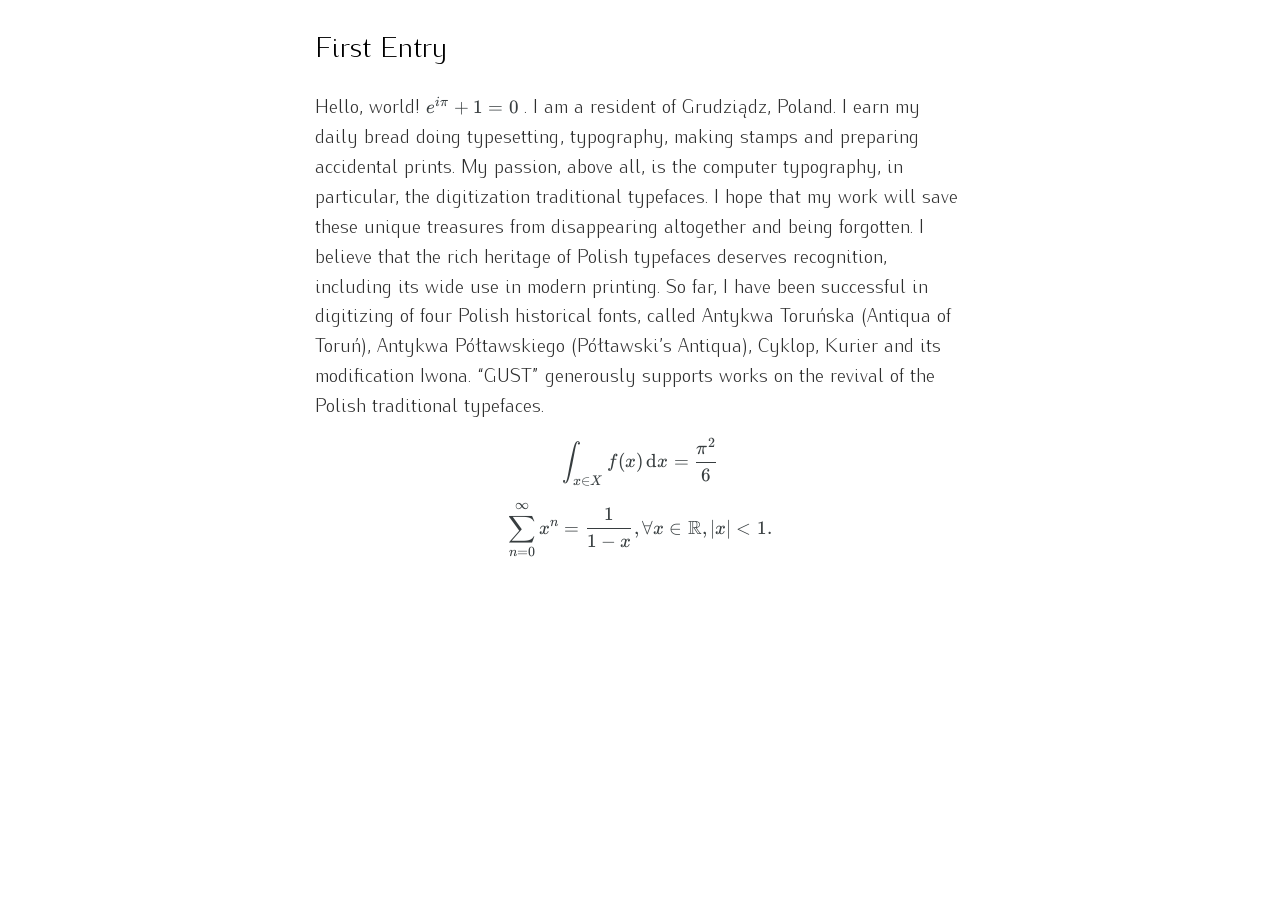
==== index.html @ da5b5005 "first commit" ====
<!DOCTYPE html>
<html>
<head>
    <meta charset="UTF-8">
    <title>Combinatorics</title>
    <link rel="stylesheet" href="base.css"/>
    <link rel="stylesheet" href="katex/katex.min.css"/>
    <script defer src="katex/katex.min.js"></script>
    <script defer src="katex/contrib/auto-render.min.js"
                  onload="renderMathInElement(document.body);"></script>
</head>
<body>
    <article>
        <h1>First Entry</h1>
        <p>
        Hello, world! <span class="math"> \( e^{i \pi} + 1 = 0 \) </span>. I am a resident of Grudziądz, Poland.  I earn my daily bread doing typesetting, typography, making stamps and preparing accidental prints.  My passion, above all, is the computer typography, in particular, the digitization traditional typefaces.  I hope that my work will save these unique treasures from disappearing altogether and being forgotten.  I believe that the rich heritage of Polish typefaces deserves recognition, including its wide use in modern printing.  So far, I have been successful in digitizing of four Polish historical fonts, called Antykwa Toruńska (Antiqua of Toruń), Antykwa Półtawskiego (Półtawski’s Antiqua), Cyklop, Kurier and its modification Iwona.

        “GUST” generously supports works on the revival of the Polish traditional typefaces.
        </p>

        <div class="math">
            \[
                \int_{x \in X} f(x) \,\mathrm{d}x = \frac{\pi^2}{6}
            \]
            \[
                \sum_{n = 0}^{\infty} x^n = \frac{1}{1 - x}, \forall x \in \mathbb{R}, |x| < 1.
            \]
    </article>
</body>
</html>
---- base.css ----
@font-face {
    font-family: "Kurier Light";
    src: url("fonts/kurier/KurierLight-Regular.ttf");
}

h1 {
    font-weight: normal;
}

body {
    font-family: "Kurier Light";
    font-size: 14pt;
    margin: 0 auto;
    padding: 0 50px;
    max-width: 650px;
    line-height: 1.6;
}

p {
    color: #2F2F2F;
}

.math {
    color: #373D3F;
    font-size: 12pt;
}
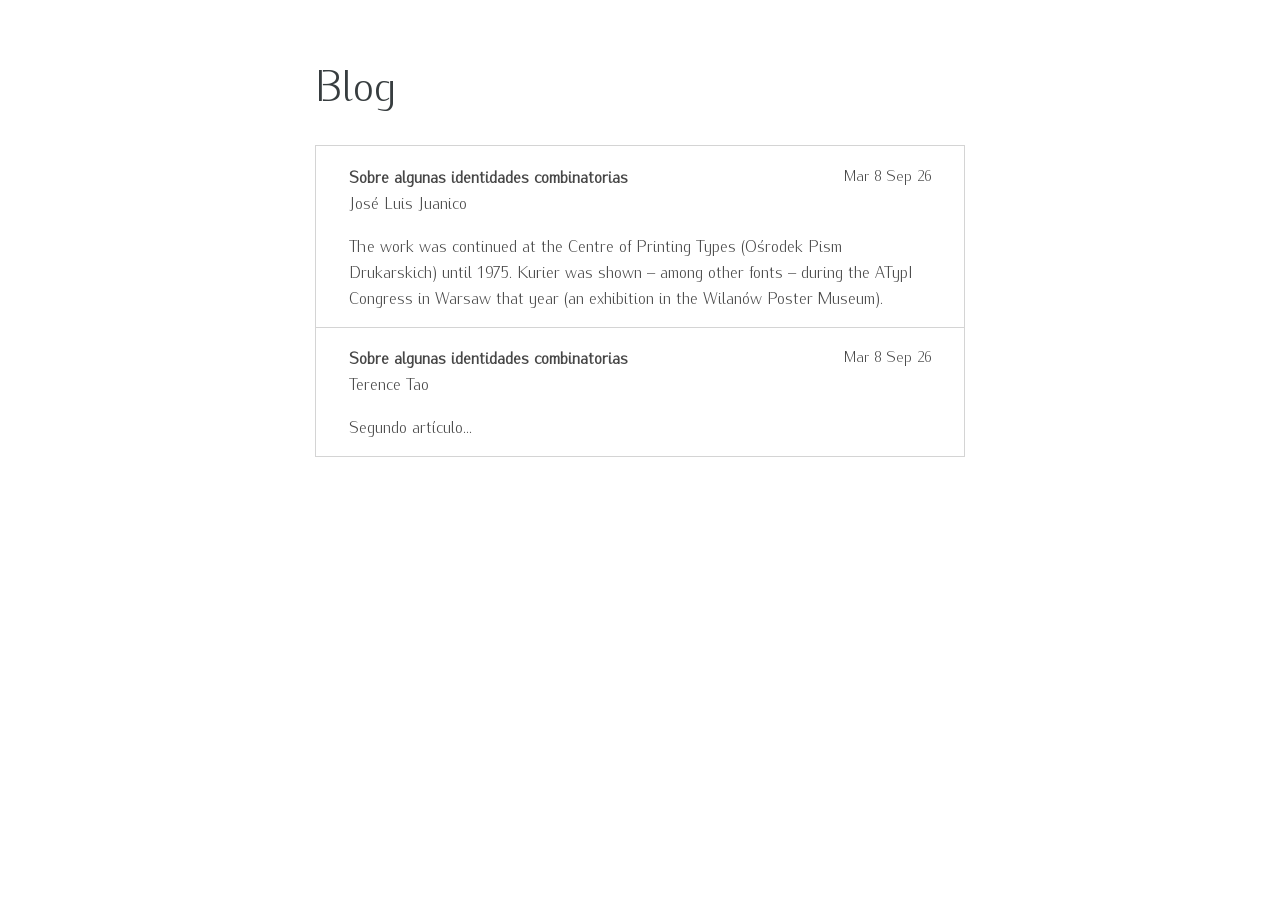
==== commit 6da7a876: "styles and structure" ====
--- a/index.html
+++ b/index.html
@@ -2,7 +2,7 @@
 <html>
 <head>
     <meta charset="UTF-8">
-    <title>Combinatorics</title>
+    <title>Blog</title>
     <link rel="stylesheet" href="base.css"/>
     <link rel="stylesheet" href="katex/katex.min.css"/>
     <script defer src="katex/katex.min.js"></script>
@@ -10,21 +10,37 @@
                   onload="renderMathInElement(document.body);"></script>
 </head>
 <body>
-    <article>
-        <h1>First Entry</h1>
+    <h1>Blog</h1>
+
+    <a href="articles/260908.html" class="article_link"><article class="blog_entry_first">
         <p>
-        Hello, world! <span class="math"> \( e^{i \pi} + 1 = 0 \) </span>. I am a resident of Grudziądz, Poland.  I earn my daily bread doing typesetting, typography, making stamps and preparing accidental prints.  My passion, above all, is the computer typography, in particular, the digitization traditional typefaces.  I hope that my work will save these unique treasures from disappearing altogether and being forgotten.  I believe that the rich heritage of Polish typefaces deserves recognition, including its wide use in modern printing.  So far, I have been successful in digitizing of four Polish historical fonts, called Antykwa Toruńska (Antiqua of Toruń), Antykwa Półtawskiego (Półtawski’s Antiqua), Cyklop, Kurier and its modification Iwona.
+            <span class="blog_entry_title">
+                <span>Sobre algunas identidades combinatorias</span>
+                <span class="blog_entry_date">Mar 8 Sep 26</span>
+            </span>
+            <span class="blog_entry_author">José Luis Juanico</span>
+        </p>
+        <div class="blog_entry_abstract">
+            <p>
+                The work was continued at the Centre of Printing Types (Ośrodek Pism Drukarskich) until 1975.  Kurier was shown – among other fonts – during the ATypI Congress in Warsaw that year (an exhibition in the Wilanów Poster Museum).
+            </p>
+        </div>
+    </article><a>
 
-        “GUST” generously supports works on the revival of the Polish traditional typefaces.
+    <a href="articles/260908.html" class="article_link"><article class="blog_entry">
+        <p>
+            <span class="blog_entry_title">
+                <span>Sobre algunas identidades combinatorias</span>
+                <span class="blog_entry_date">Mar 8 Sep 26</span>
+            </span>
+            <span class="blog_entry_author">Terence Tao</span>
         </p>
+        <div class="blog_entry_abstract">
+            <p>
+                Segundo artículo...
+            </p>
+        </div>
+    </article><a>
 
-        <div class="math">
-            \[
-                \int_{x \in X} f(x) \,\mathrm{d}x = \frac{\pi^2}{6}
-            \]
-            \[
-                \sum_{n = 0}^{\infty} x^n = \frac{1}{1 - x}, \forall x \in \mathbb{R}, |x| < 1.
-            \]
-    </article>
 </body>
 </html>
--- a/base.css
+++ b/base.css
@@ -5,22 +5,89 @@
 
 h1 {
     font-weight: normal;
+    font-size: 32pt;
+}
+
+h2 {
+    font-weight: bold;
+    font-size: 22pt;
+    padding: 10px 0 0 0;
+    margin-bottom: 0;
 }
 
 body {
+    color: #373D3F;
     font-family: "Kurier Light";
-    font-size: 14pt;
+    font-size: 12.3pt;
     margin: 0 auto;
-    padding: 0 50px;
+    padding: 20px 50px;
     max-width: 650px;
     line-height: 1.6;
 }
 
-p {
-    color: #2F2F2F;
+.math {
+    color: #555F61;
+    font-size: 11pt;
 }
 
-.math {
-    color: #373D3F;
-    font-size: 12pt;
+.blog_entry_first,
+.blog_entry {
+    color: #474747;
+    border: 1px solid #D4D4D4;
+    padding: 1em 2em;
 }
+
+.blog_entry_first {
+    border-bottom: none;
+}
+
+.blog_entry p,
+.blog_entry_first p {
+    margin-top: 0em;
+    margin-bottom: 0em;
+}
+
+.blog_entry_author {
+}
+
+.blog_entry_abstract p {
+    margin-top: 1em;
+}
+
+.blog_entry_title {
+    font-weight: bold;
+    display: flex;
+    justify-content: space-between;
+}
+
+.blog_entry_date {
+    font-weight: normal;
+    font-size: 11pt;
+}
+
+.article_link {
+    display: block;
+    text-decoration: none;
+    color: inherit;
+    transition: background-color 0.3s;
+}
+
+.article_link:hover {
+    background-color: #f5f5f5;
+}
+
+.back_to_blog,
+.back_to_blog_link {
+    padding: 20px 0 0 0;
+    text-decoration: none;
+    color: inherit;
+}
+
+.back_to_blog:hover {
+  font-weight: bold;
+}
+
+.article_info {
+    font-size: 11pt;
+    padding: 0 0 10px 0;
+}
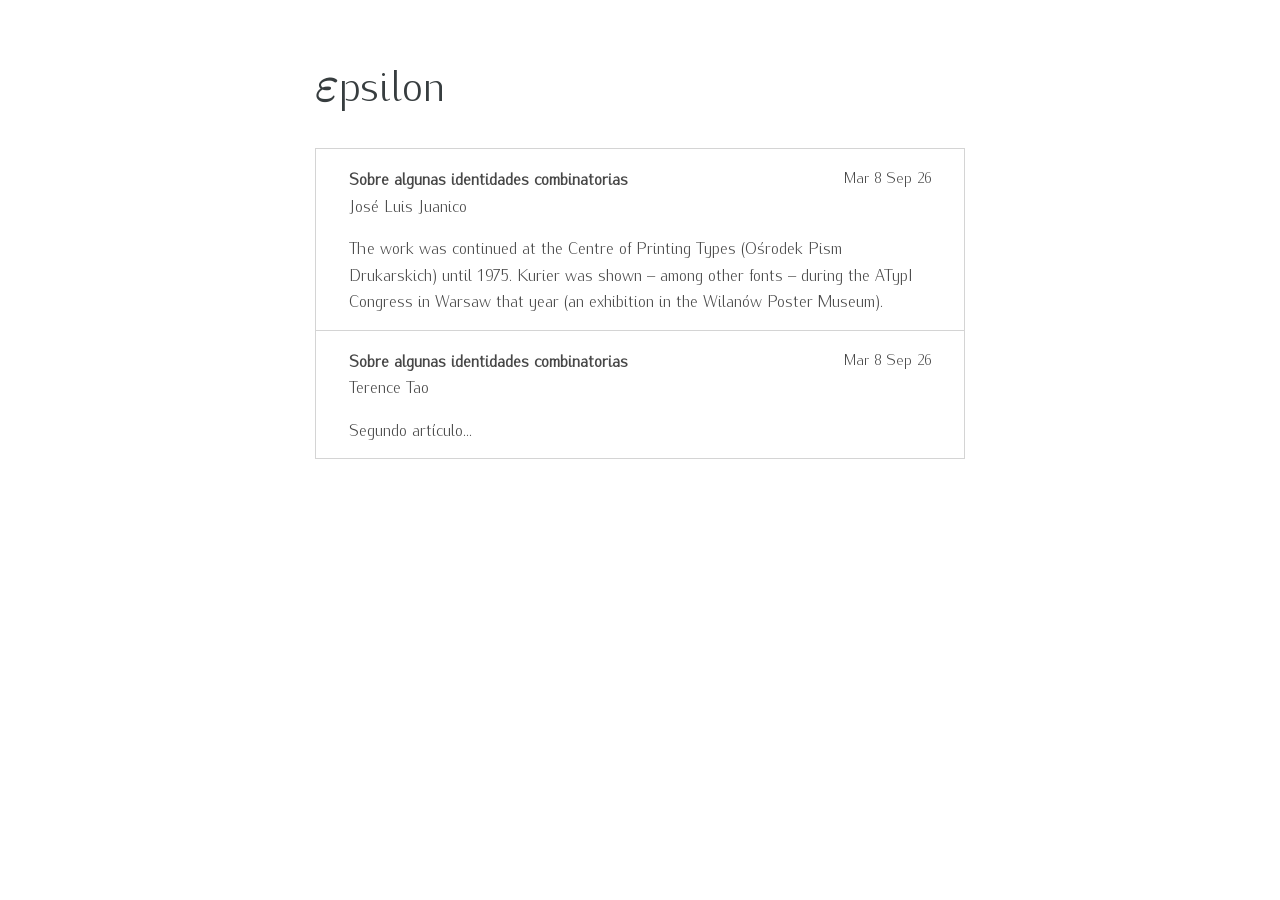
==== commit 6ef2849a: "blog icon and name" ====
--- a/index.html
+++ b/index.html
@@ -2,17 +2,17 @@
 <html>
 <head>
     <meta charset="UTF-8">
-    <title>Blog</title>
-    <link rel="stylesheet" href="base.css"/>
-    <link rel="stylesheet" href="katex/katex.min.css"/>
-    <script defer src="katex/katex.min.js"></script>
-    <script defer src="katex/contrib/auto-render.min.js"
+    <title>Épsilon</title>
+    <link rel="stylesheet" href="./base.css"/>
+    <link rel="stylesheet" href="./katex/katex.min.css"/>
+    <script defer src="./katex/katex.min.js"></script>
+    <script defer src="./katex/contrib/auto-render.min.js"
                   onload="renderMathInElement(document.body);"></script>
 </head>
 <body>
-    <h1>Blog</h1>
+    <h1>\(\varepsilon\)psilon</h1>
 
-    <a href="articles/260908.html" class="article_link"><article class="blog_entry_first">
+    <a href="./articles/260908.html" class="article_link"><article class="blog_entry_first">
         <p>
             <span class="blog_entry_title">
                 <span>Sobre algunas identidades combinatorias</span>
@@ -27,7 +27,7 @@
         </div>
     </article><a>
 
-    <a href="articles/260908.html" class="article_link"><article class="blog_entry">
+    <a href="./articles/260908.html" class="article_link"><article class="blog_entry">
         <p>
             <span class="blog_entry_title">
                 <span>Sobre algunas identidades combinatorias</span>
--- a/base.css
+++ b/base.css
@@ -73,7 +73,7 @@
 }
 
 .article_link:hover {
-    background-color: #f5f5f5;
+    background-color: #F5F5F5;
 }
 
 .back_to_blog,
@@ -81,10 +81,12 @@
     padding: 20px 0 0 0;
     text-decoration: none;
     color: inherit;
+    transition: padding-left 0.3s;
 }
 
 .back_to_blog:hover {
   font-weight: bold;
+  padding-left: 4px;
 }
 
 .article_info {
